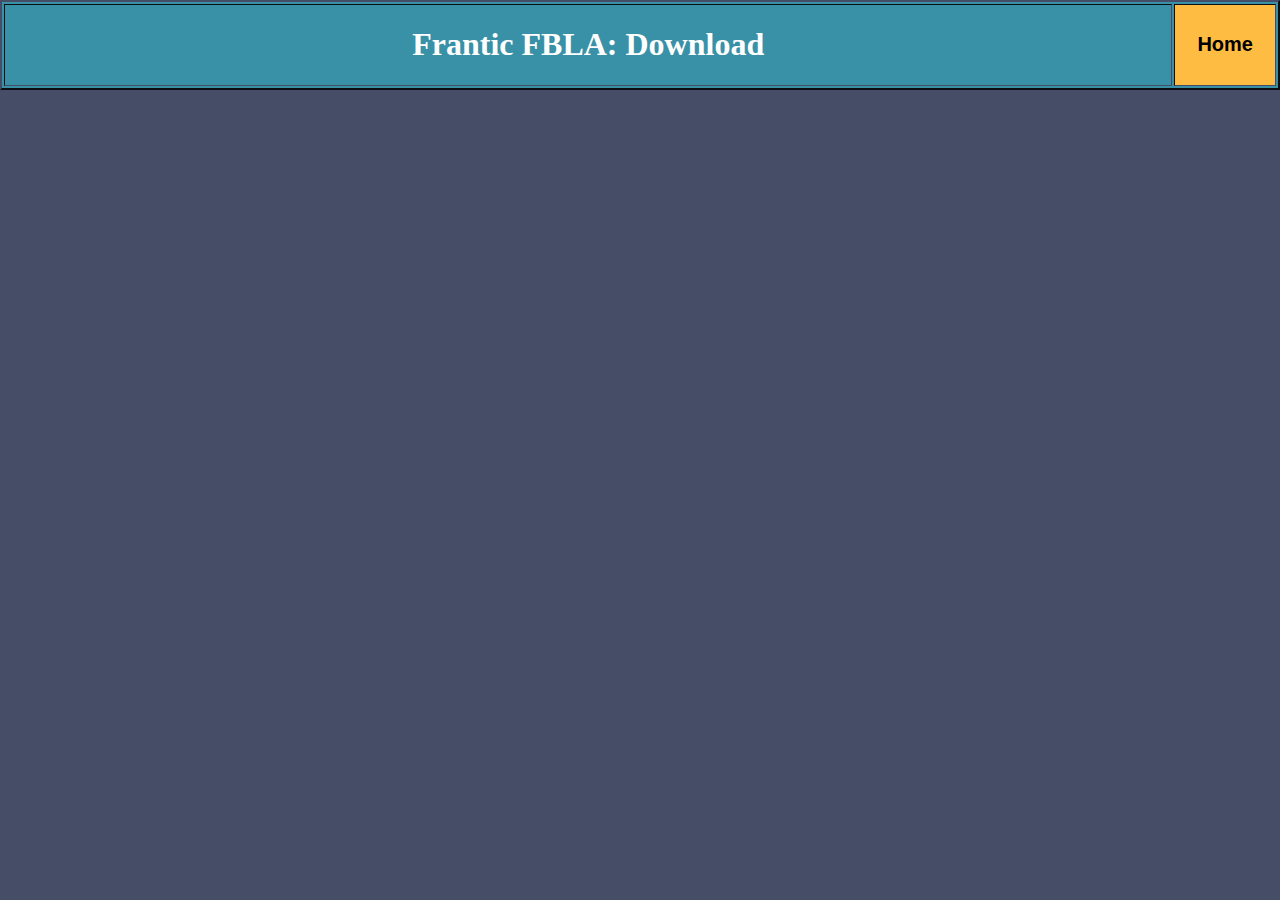
==== download.html @ 94b424d8 "Add files via upload" ====
<!DOCTYPE html>
<html>
    <head>
        <title>Frantic FBLA</title>
        <link rel="icon" href="images/southStill.png">
        <meta name="viewport" content="width=device-width, initial-scale=1">
        <link href="style.css" rel="stylesheet" type="text/css" />
    </head>
    <body>
        <div class="topper">
            <table border="2">
                <tr>
                    <td><h1>Frantic FBLA: Download</h1></td>
                    <td width="8%" style="background: #ffbc42;cursor: pointer;"><button class="download" onclick="window.location.href='index.html'"><h2>Home</h2></button></td>
                </tr>
            </table>
        </div>
    </body>
</html>
---- style.css ----
body{
    margin: 0;
    padding: 0;
    background: #464E67;
}
table{
    width: 100%;
    text-align: center;
    background: #3891a6;
    color: #ffffff;
    border-color: #464E67;
}
tr {
   height:100%;
   text-align:center;
   margin:0;
   padding:0;
}

td {
   padding:0px;
   height: 100%;
}
a{
    text-decoration: none;
    color: blue;
    text-align: center;
}
.topper{
    height:min-content;
    padding: 0;
    position: fixed;
    width: 100%;
}
.download{
    margin:0;
    padding:0;
    height:100%;
    width:100%;
    background-color: #ffbc42;
    cursor: pointer;
    border: 0;
}
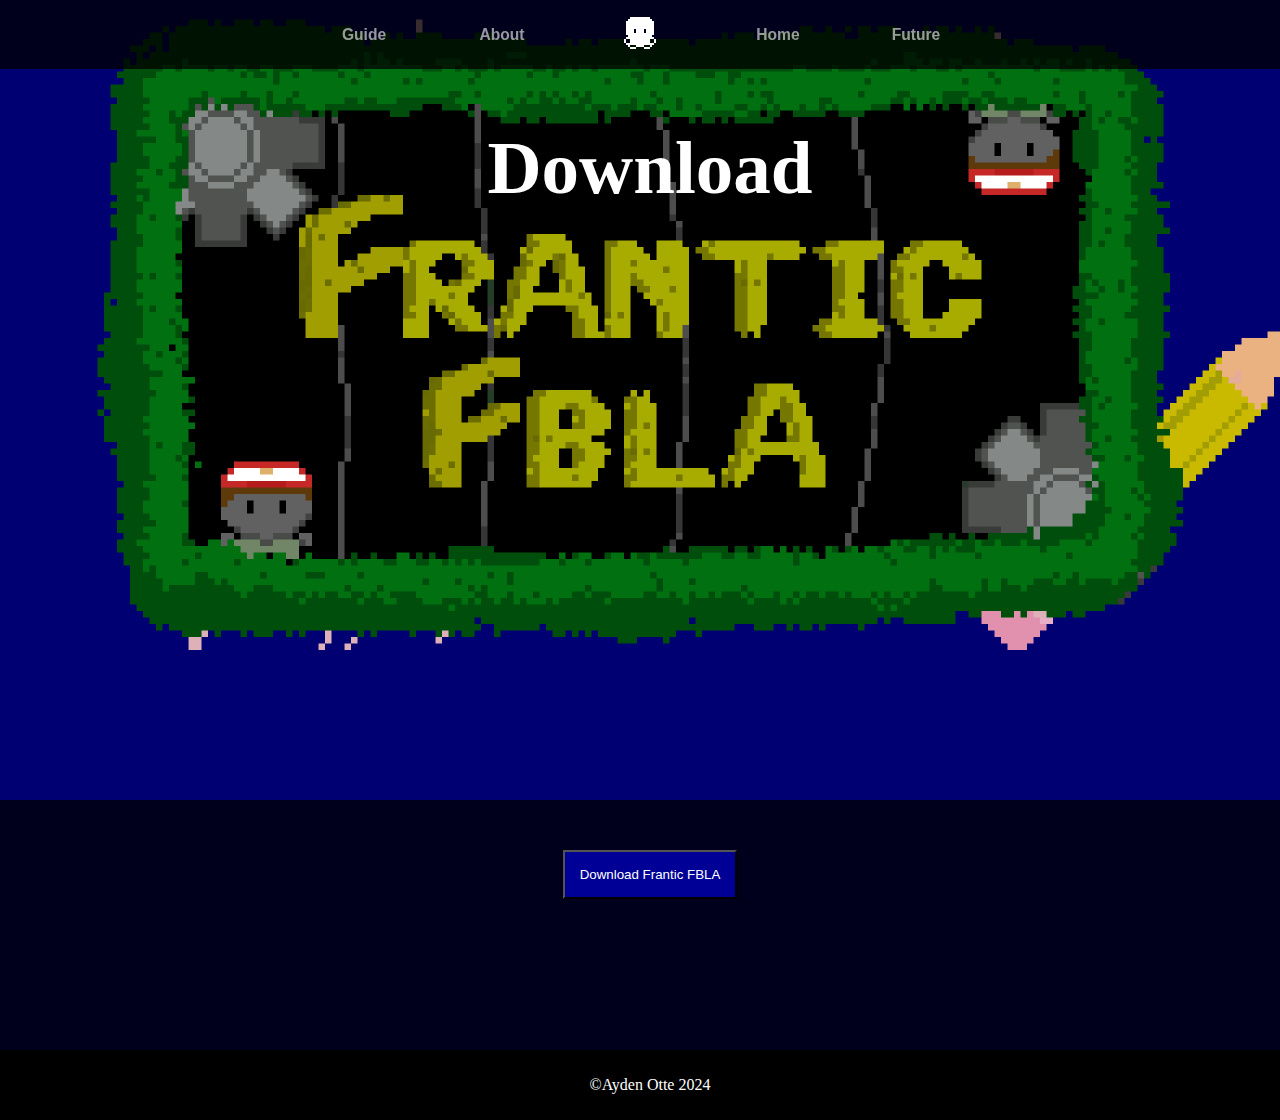
==== commit dc0d73f7: "Add files via upload" ====
--- a/download.html
+++ b/download.html
@@ -1,19 +1,27 @@
 <!DOCTYPE html>
 <html>
     <head>
-        <title>Frantic FBLA</title>
+        <title>Frantic FBLA: Download</title>
         <link rel="icon" href="images/southStill.png">
         <meta name="viewport" content="width=device-width, initial-scale=1">
         <link href="style.css" rel="stylesheet" type="text/css" />
     </head>
-    <body>
-        <div class="topper">
-            <table border="2">
-                <tr>
-                    <td><h1>Frantic FBLA: Download</h1></td>
-                    <td width="8%" style="background: #ffbc42;cursor: pointer;"><button class="download" onclick="window.location.href='index.html'"><h2>Home</h2></button></td>
-                </tr>
-            </table>
+    <body class="bg">
+        <div class="topper"">
+            <button class="menu" onclick="window.location.href='index.html'"><h3>Guide</h3></button>
+            <button class="menu" onclick="window.location.href='index.html'"><h3>About</h3></button>
+            <button class="menu" onclick="window.location.href='index.html'"><h3><img src="images/whiteout.png"></h3></button>
+            <button class="menu" onclick="window.location.href='index.html'"><h3>Home</h3></button>
+            <button class="menu" onclick="window.location.href='index.html'"><h3>Future</h3></button>
+        </div>
+        <div class="layer">
+            <p style="text-align: center;color: #ffffff;font-size: 75px;height: 600px;"><b>Download</b></p>
+        </div>
+        <div class="layer" style="background: rgba(0, 0, 0,.75);height: 200px;text-align: center;">
+            <a href="FranticFBLA.exe" download=""><button class="btn" border="0">Download Frantic FBLA</button></a>
+        </div>
+        <div class="copyright">
+            <p>&copy;Ayden Otte 2024</p>
         </div>
     </body>
 </html>--- a/style.css
+++ b/style.css
@@ -1,43 +1,58 @@
-body{
+html,body{
     margin: 0;
     padding: 0;
     background: #464E67;
-}
-table{
-    width: 100%;
-    text-align: center;
-    background: #3891a6;
-    color: #ffffff;
-    border-color: #464E67;
-}
-tr {
-   height:100%;
-   text-align:center;
-   margin:0;
-   padding:0;
-}
-
-td {
-   padding:0px;
-   height: 100%;
+    overflow: visible;
 }
 a{
     text-decoration: none;
     color: blue;
     text-align: center;
 }
+.layer{
+    padding-top: 50px;
+}
 .topper{
-    height:min-content;
-    padding: 0;
+    display:flex;
+    justify-content: center;
+    column-gap: 10px;
+    height:fit-content;
+    background: rgba(0,0,0,.75);
+    align-items: center;
     position: fixed;
-    width: 100%;
+    width: 100vw;
 }
-.download{
-    margin:0;
-    padding:0;
-    height:100%;
-    width:100%;
-    background-color: #ffbc42;
+.menu{
+    vertical-align: middle;
+    width: 10%;
+    background: none;
+    color: rgba(202, 202, 202, 0.75);
     cursor: pointer;
     border: 0;
+}
+.bg{
+    background-color: rgb(0, 0, 114);
+    background-image: url(images/logo.png);
+    background-position: center;
+    background-position-y: top;
+    background-repeat: no-repeat;
+    background-size: contain;
+    height: 100vh;
+    display: table;
+    box-sizing: border-box;
+}
+.copyright{
+    justify-content: center;
+    display: flex;
+    height: fit-content;
+    width: 100vw;
+    padding: 10px;
+    color: white;
+    background: rgb(0,0,0);
+}
+.btn{
+    cursor: pointer;
+    background-color: rgb(0, 0, 151);
+    color: #ffffff;
+    padding: 15px;
 }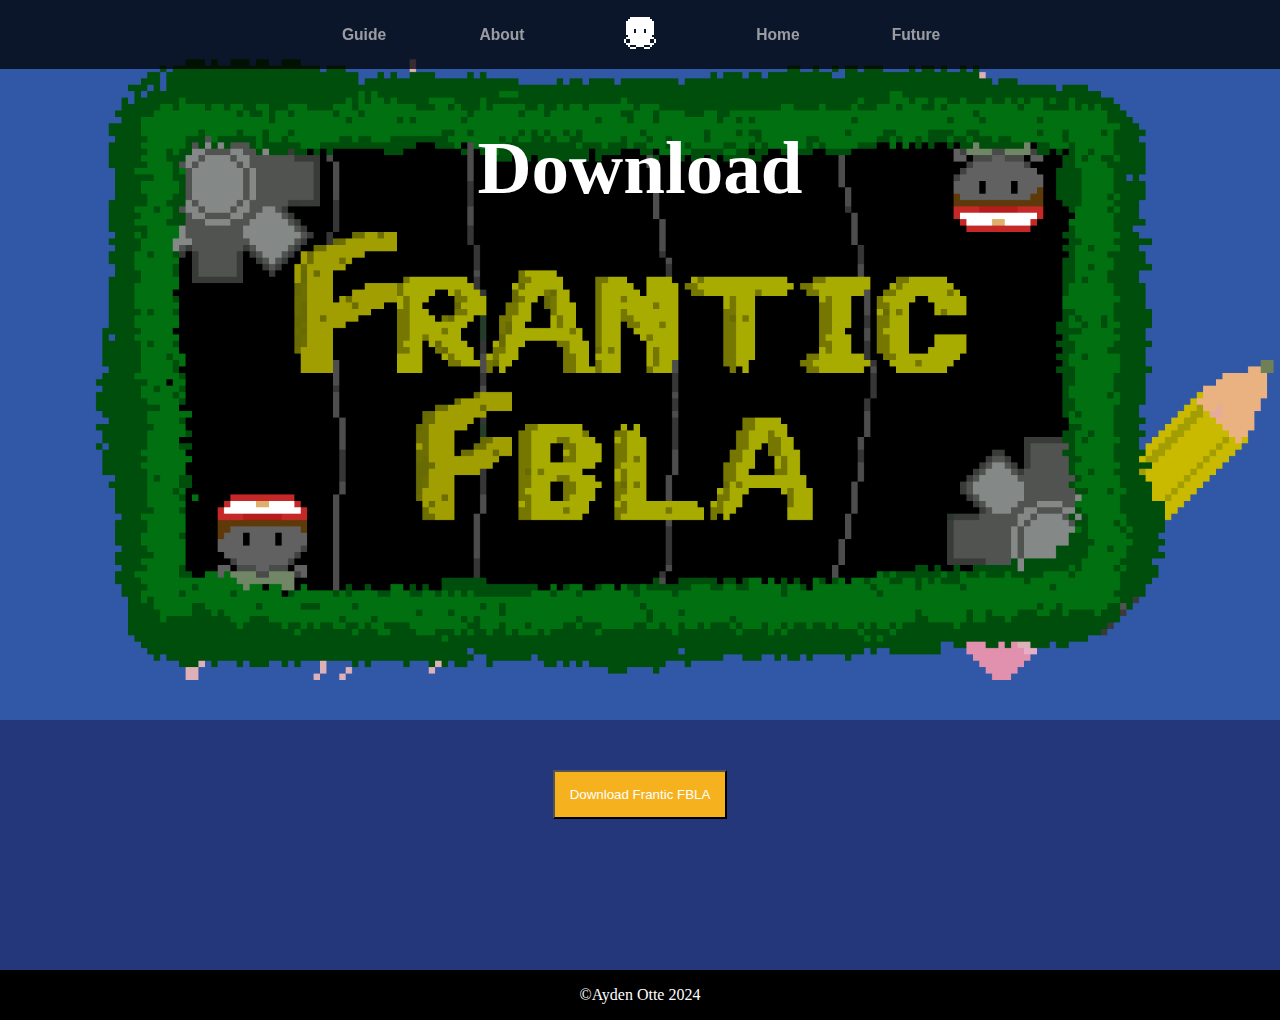
==== commit 45b4f958: "Add files via upload" ====
--- a/download.html
+++ b/download.html
@@ -6,7 +6,7 @@
         <meta name="viewport" content="width=device-width, initial-scale=1">
         <link href="style.css" rel="stylesheet" type="text/css" />
     </head>
-    <body class="bg">
+    <body>
         <div class="topper"">
             <button class="menu" onclick="window.location.href='index.html'"><h3>Guide</h3></button>
             <button class="menu" onclick="window.location.href='index.html'"><h3>About</h3></button>
@@ -14,10 +14,10 @@
             <button class="menu" onclick="window.location.href='index.html'"><h3>Home</h3></button>
             <button class="menu" onclick="window.location.href='index.html'"><h3>Future</h3></button>
         </div>
-        <div class="layer">
-            <p style="text-align: center;color: #ffffff;font-size: 75px;height: 600px;"><b>Download</b></p>
+        <div class="layer bg">
+            <p><b>Download</b></p>
         </div>
-        <div class="layer" style="background: rgba(0, 0, 0,.75);height: 200px;text-align: center;">
+        <div class="layer main">
             <a href="FranticFBLA.exe" download=""><button class="btn" border="0">Download Frantic FBLA</button></a>
         </div>
         <div class="copyright">
--- a/style.css
+++ b/style.css
@@ -1,8 +1,9 @@
 html,body{
     margin: 0;
     padding: 0;
-    background: #464E67;
+    background: #000000;
     overflow: visible;
+    overflow-x: hidden;
 }
 a{
     text-decoration: none;
@@ -31,28 +32,37 @@
     border: 0;
 }
 .bg{
-    background-color: rgb(0, 0, 114);
+    display: flex;
+    background-color: #3157a7;
     background-image: url(images/logo.png);
     background-position: center;
-    background-position-y: top;
+    background-position-y: center;
     background-repeat: no-repeat;
     background-size: contain;
-    height: 100vh;
+    width: 100vw;
+    height: 80vh;
     display: table;
     box-sizing: border-box;
+    text-align: center;
+    color: #ffffff;
+    font-size: 75px;
 }
 .copyright{
     justify-content: center;
     display: flex;
     height: fit-content;
     width: 100vw;
-    padding: 10px;
     color: white;
     background: rgb(0,0,0);
 }
 .btn{
     cursor: pointer;
-    background-color: rgb(0, 0, 151);
+    background-color: #f6b21e;
     color: #ffffff;
     padding: 15px;
+}
+.main{
+    background: #25377b;
+    height: 200px;
+    text-align: center;
 }